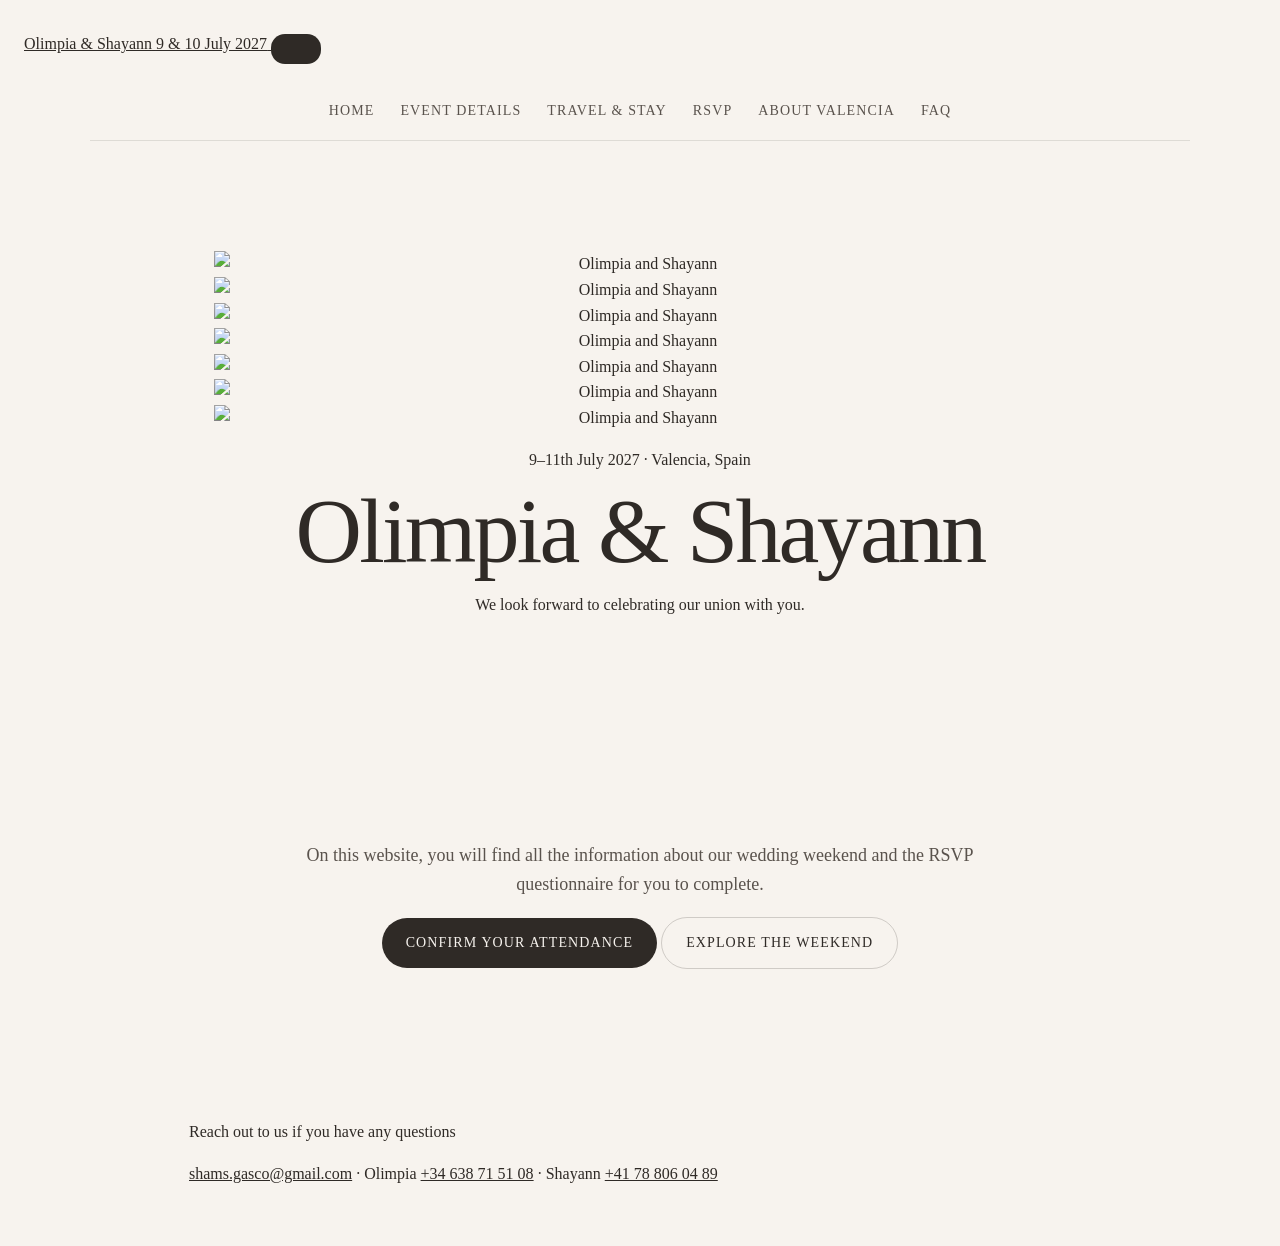
==== public/index.html @ da9096dc "Add accessible previous and next homepage photo controls" ====
<!DOCTYPE html>
<html lang="en">
  <head>
    <meta charset="UTF-8" />
    <meta name="viewport" content="width=device-width, initial-scale=1.0" />
    <title>Our Wedding</title>
    <link rel="stylesheet" href="/styles/main.css" />
  <script src="/scripts/navigation.js" defer></script>
  <script src="/scripts/home-carousel.js" defer></script>
  </head>

  <body>
    <header class="site-header">
    <div class="mobile-nav-bar">
      <a class="mobile-nav-home" href="index.html" aria-label="Olimpia and Shayann — 9 and 10 July 2027 — Home">
        <span class="site-header-names">Olimpia &amp; Shayann</span>
        <span class="site-header-date">9 &amp; 10 July 2027</span>
      </a>
      <button
        class="nav-toggle"
        type="button"
        aria-expanded="false"
        aria-controls="main-navigation"
        aria-label="Open navigation menu"
      >
        <span class="nav-toggle-icon" aria-hidden="true">
          <span></span>
          <span></span>
          <span></span>
        </span>
      </button>
    </div>

    <nav id="main-navigation" class="main-nav" aria-label="Primary navigation">
      <a href="index.html" aria-current="page">Home</a>
      <a href="event-details.html">Event Details</a>
      <a href="travel-stay.html">Travel & Stay</a>
      <a href="rsvp.html">RSVP</a>
      <a href="about-valencia.html">About Valencia</a>
      <a href="faq.html">FAQ</a>
    </nav>
  </header>

    <main>
      <section class="hero hero-fullscreen">
        <div class="hero-image hero-animate hero-carousel" data-home-carousel aria-label="Olimpia and Shayann photo gallery">
          <div class="hero-carousel-track" data-home-carousel-track>
            <div class="hero-carousel-slide" data-home-carousel-slide>
              <img class="hero-carousel-image-raised" src="/images/Home5.jpg" alt="Olimpia and Shayann" fetchpriority="high" />
            </div>
            <div class="hero-carousel-slide" data-home-carousel-slide aria-hidden="true">
              <img src="/images/Home10.jpeg" alt="Olimpia and Shayann" loading="lazy" decoding="async" />
            </div>
            <div class="hero-carousel-slide" data-home-carousel-slide aria-hidden="true">
              <img class="hero-carousel-image-raised" src="/images/Home8.jpg" alt="Olimpia and Shayann" loading="lazy" decoding="async" />
            </div>
            <div class="hero-carousel-slide" data-home-carousel-slide aria-hidden="true">
              <img class="hero-carousel-image-raised" src="/images/Home7.jpg" alt="Olimpia and Shayann" loading="lazy" decoding="async" />
            </div>
            <div class="hero-carousel-slide" data-home-carousel-slide aria-hidden="true">
              <img src="/images/Home6.jpg" alt="Olimpia and Shayann" loading="lazy" decoding="async" />
            </div>
            <div class="hero-carousel-slide" data-home-carousel-slide aria-hidden="true">
              <img src="/images/Home_page.jpeg" alt="Olimpia and Shayann" loading="lazy" decoding="async" />
            </div>
            <div class="hero-carousel-slide" data-home-carousel-slide aria-hidden="true">
              <img src="/images/Home2.jpg" alt="Olimpia and Shayann" loading="lazy" decoding="async" />
            </div>
          </div>
          <div class="hero-gradient"></div>
          <button
            class="hero-carousel-control hero-carousel-control-previous"
            type="button"
            data-home-carousel-previous
            aria-label="Show previous photo"
            hidden
          >
            <span aria-hidden="true">&#8592;</span>
          </button>
          <button
            class="hero-carousel-control hero-carousel-control-next"
            type="button"
            data-home-carousel-next
            aria-label="Show next photo"
            hidden
          >
            <span aria-hidden="true">&#8594;</span>
          </button>
        </div>

        <div class="hero-title-block">
          <p class="hero-title-eyebrow">9–11th July 2027 &middot; Valencia, Spain</p>
          <h1>Olimpia &amp; Shayann</h1>
          <p class="hero-title-subtitle">
            We look forward to celebrating our union with you.
          </p>
        </div>
      </section>

      <section id="intro" class="intro-section">
        <div class="intro-text">
          <p>
            On this website, you will find all the information about our wedding weekend
            and the RSVP questionnaire for you to complete.
          </p>

          <div class="intro-actions">
            <a class="button-primary" href="rsvp.html">Confirm Your Attendance</a>
            <a class="button-secondary" href="event-details.html">Explore the Weekend</a>
          </div>
        </div>
      </section>

      <section class="contact-stripe">
        <p class="contact-lead">Reach out to us if you have any questions</p>
        <p class="contact-details">
          <a href="mailto:shams.gasco@gmail.com">shams.gasco@gmail.com</a>
          <span class="contact-divider">·</span>
          <span class="contact-item">Olimpia <a href="tel:+34638715108">+34 638 71 51 08</a></span>
          <span class="contact-divider">·</span>
          <span class="contact-item">Shayann <a href="tel:+41788060489">+41 78 806 04 89</a></span>
        </p>
      </section>
    </main>
  </body>
</html>
---- styles/main.css ----
* {
  box-sizing: border-box;
}

body {
  margin: 0;
  font-family: "Georgia", "Times New Roman", serif;
  background-color: #f7f3ee;
  color: #2f2a26;
  line-height: 1.6;
}

a {
  color: inherit;
}

.site-header {
  padding: 28px 24px 0;
}

.main-nav {
  max-width: 1100px;
  margin: 0 auto;
  padding: 18px 0;
  border-bottom: 1px solid rgba(47, 42, 38, 0.12);
  display: flex;
  justify-content: center;
  flex-wrap: wrap;
  gap: 26px;
}

.main-nav a {
  text-decoration: none;
  font-size: 14px;
  letter-spacing: 0.08em;
  text-transform: uppercase;
  color: #5a534d;
}

.main-nav a:hover {
  color: #1f1a17;
}

main {
  width: 100%;
}

.hero {
  max-width: 900px;
  margin: 0 auto;
  padding: 110px 24px 90px;
  text-align: center;
}

.eyebrow,
.section-label,
.card-day {
  margin: 0 0 16px;
  font-size: 12px;
  letter-spacing: 0.2em;
  text-transform: uppercase;
  color: #8a7f75;
}

.hero h1 {
  margin: 0;
  font-size: clamp(52px, 8vw, 92px);
  font-weight: 400;
  line-height: 0.95;
  letter-spacing: -0.03em;
}

.hero-date,
.hero-location {
  margin: 16px 0 0;
  font-size: 20px;
  color: #5a534d;
}

.hero-actions {
  margin-top: 40px;
  display: flex;
  justify-content: center;
  gap: 16px;
  flex-wrap: wrap;
}

.button-primary,
.button-secondary {
  display: inline-block;
  padding: 14px 24px;
  border-radius: 999px;
  text-decoration: none;
  font-size: 14px;
  letter-spacing: 0.08em;
  text-transform: uppercase;
  transition: 0.2s ease;
}

.button-primary {
  background-color: #2f2a26;
  color: #f7f3ee;
}

.button-primary:hover {
  background-color: #1f1a17;
}

.button-secondary {
  border: 1px solid rgba(47, 42, 38, 0.2);
  color: #2f2a26;
}

.button-secondary:hover {
  background-color: rgba(47, 42, 38, 0.05);
}

.intro-section,
.overview-section,
.planning-section,
.rsvp-section {
  padding: 40px 24px 90px;
}

.intro-text,
.overview-section > h2,
.overview-section > .section-label,
.planning-card,
.rsvp-section {
  max-width: 1100px;
  margin-left: auto;
  margin-right: auto;
}

.intro-text {
  max-width: 760px;
  text-align: center;
}

.intro-text h2,
.overview-section h2,
.planning-card h2,
.rsvp-section h2 {
  margin: 0 0 18px;
  font-size: clamp(34px, 4vw, 54px);
  font-weight: 400;
  line-height: 1.05;
}

.intro-text p,
.overview-card p,
.planning-card p,
.rsvp-section p {
  font-size: 18px;
  color: #5a534d;
}

.overview-grid {
  max-width: 1100px;
  margin: 40px auto 0;
  display: grid;
  grid-template-columns: repeat(3, minmax(0, 1fr));
  gap: 24px;
}

.overview-card {
  background: rgba(255, 255, 255, 0.65);
  border: 1px solid rgba(47, 42, 38, 0.08);
  border-radius: 24px;
  padding: 32px 28px;
}

.overview-card h3 {
  margin: 0 0 14px;
  font-size: 28px;
  font-weight: 400;
  line-height: 1.15;
}

.overview-card p {
  margin: 0;
}

.planning-card {
  background: #efe7de;
  border-radius: 32px;
  padding: 48px 40px;
  text-align: center;
}

.planning-links {
  margin-top: 28px;
  display: flex;
  justify-content: center;
  gap: 20px;
  flex-wrap: wrap;
}

.planning-links a {
  text-decoration: none;
  border-bottom: 1px solid rgba(47, 42, 38, 0.2);
  padding-bottom: 3px;
}

.rsvp-section {
  text-align: center;
  padding-bottom: 110px;
}

table {
  width: 100%;
  max-width: 950px;
  margin: 30px auto;
  border-collapse: collapse;
  background: rgba(255, 255, 255, 0.75);
  border-radius: 18px;
  overflow: hidden;
}

th,
td {
  border: 1px solid rgba(47, 42, 38, 0.08);
  padding: 16px;
  text-align: left;
  font-size: 16px;
}

th {
  background-color: #eee4d9;
  font-weight: 400;
}

section {
  max-width: 950px;
  margin: 60px auto;
  text-align: left;
  padding: 0 24px;
}

section h2 {
  margin-bottom: 14px;
  font-size: 38px;
  font-weight: 400;
  line-height: 1.1;
}

ul {
  padding-left: 20px;
}

form {
  max-width: 720px;
  margin: 40px auto 0;
  text-align: left;
  background: rgba(255, 255, 255, 0.7);
  padding: 32px;
  border-radius: 24px;
  border: 1px solid rgba(47, 42, 38, 0.08);
}

label {
  display: inline-block;
  margin-bottom: 6px;
  font-size: 15px;
  color: #4d4640;
}

input,
select,
button,
textarea {
  width: 100%;
  padding: 14px 16px;
  margin-top: 6px;
  margin-bottom: 18px;
  font-size: 16px;
  font-family: inherit;
  border-radius: 14px;
  border: 1px solid rgba(47, 42, 38, 0.14);
  background-color: #fffdfb;
  color: #2f2a26;
}

button {
  background-color: #2f2a26;
  color: #f7f3ee;
  cursor: pointer;
  width: auto;
  padding: 14px 24px;
}

button:hover {
  background-color: #1f1a17;
}

img {
  max-width: 100%;
  display: block;
}

@media (max-width: 900px) {
  .overview-grid {
    grid-template-columns: 1fr;
  }

  .hero {
    padding-top: 80px;
  }

  .planning-card {
    padding: 36px 24px;
  }

  section h2 {
    font-size: 30px;
  }
}
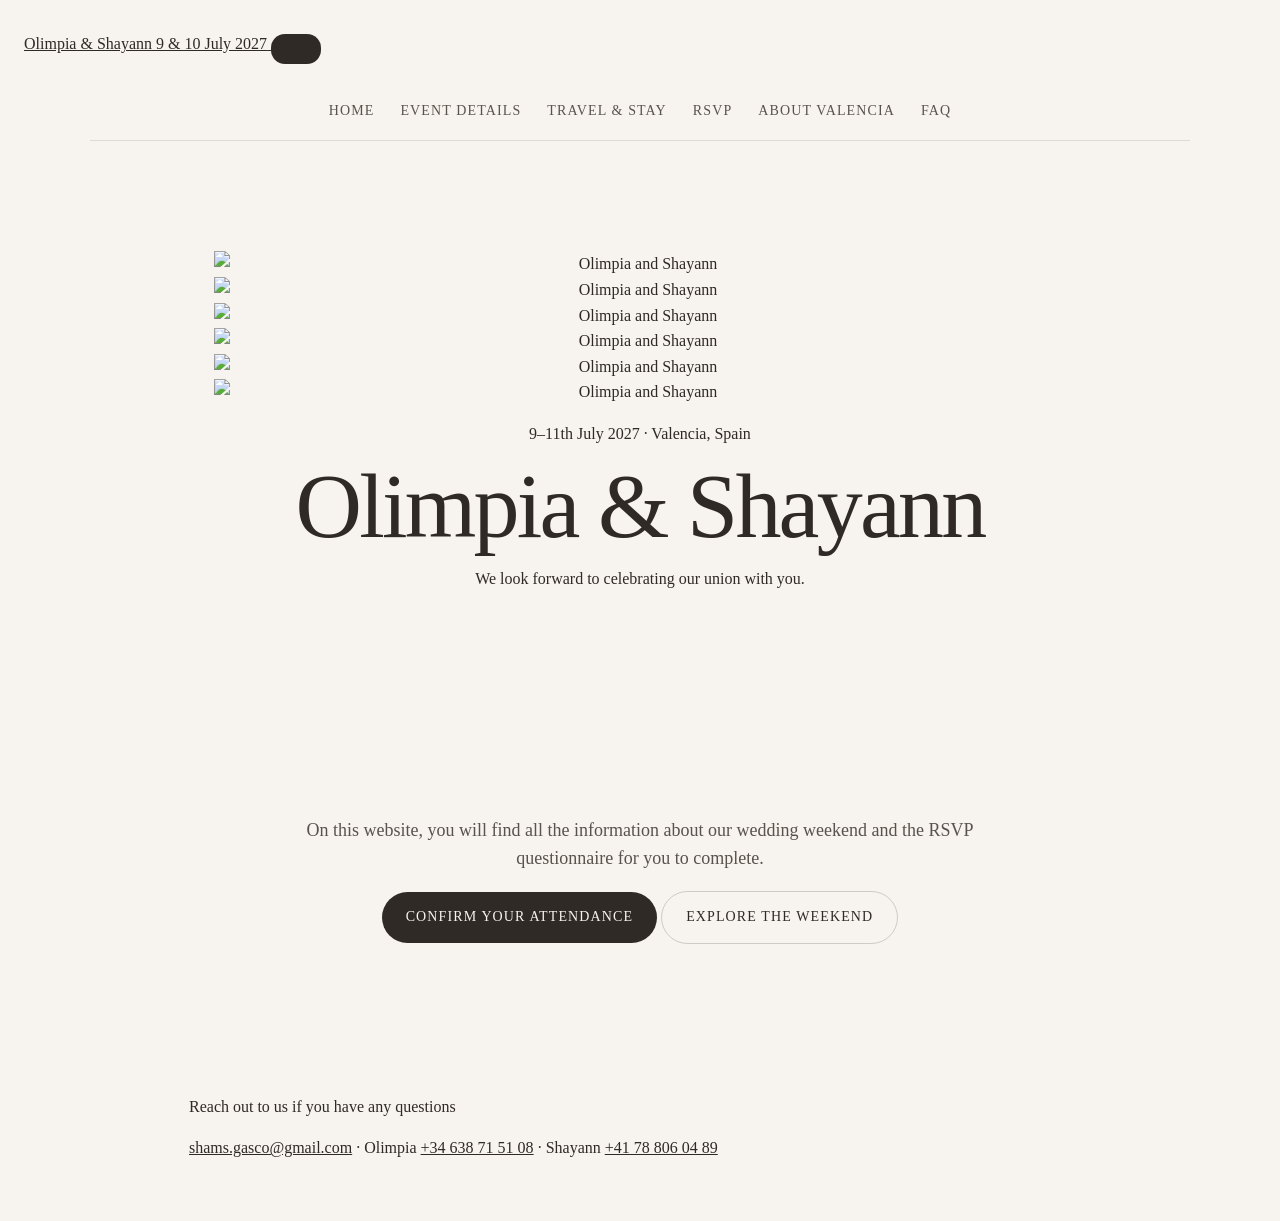
==== commit 8565777a: "Remove fourth photo and lower third homepage carousel image" ====
--- a/public/index.html
+++ b/public/index.html
@@ -52,10 +52,7 @@
               <img src="/images/Home10.jpeg" alt="Olimpia and Shayann" loading="lazy" decoding="async" />
             </div>
             <div class="hero-carousel-slide" data-home-carousel-slide aria-hidden="true">
-              <img class="hero-carousel-image-raised" src="/images/Home8.jpg" alt="Olimpia and Shayann" loading="lazy" decoding="async" />
-            </div>
-            <div class="hero-carousel-slide" data-home-carousel-slide aria-hidden="true">
-              <img class="hero-carousel-image-raised" src="/images/Home7.jpg" alt="Olimpia and Shayann" loading="lazy" decoding="async" />
+              <img class="hero-carousel-image-lowered" src="/images/Home8.jpg" alt="Olimpia and Shayann" loading="lazy" decoding="async" />
             </div>
             <div class="hero-carousel-slide" data-home-carousel-slide aria-hidden="true">
               <img src="/images/Home6.jpg" alt="Olimpia and Shayann" loading="lazy" decoding="async" />
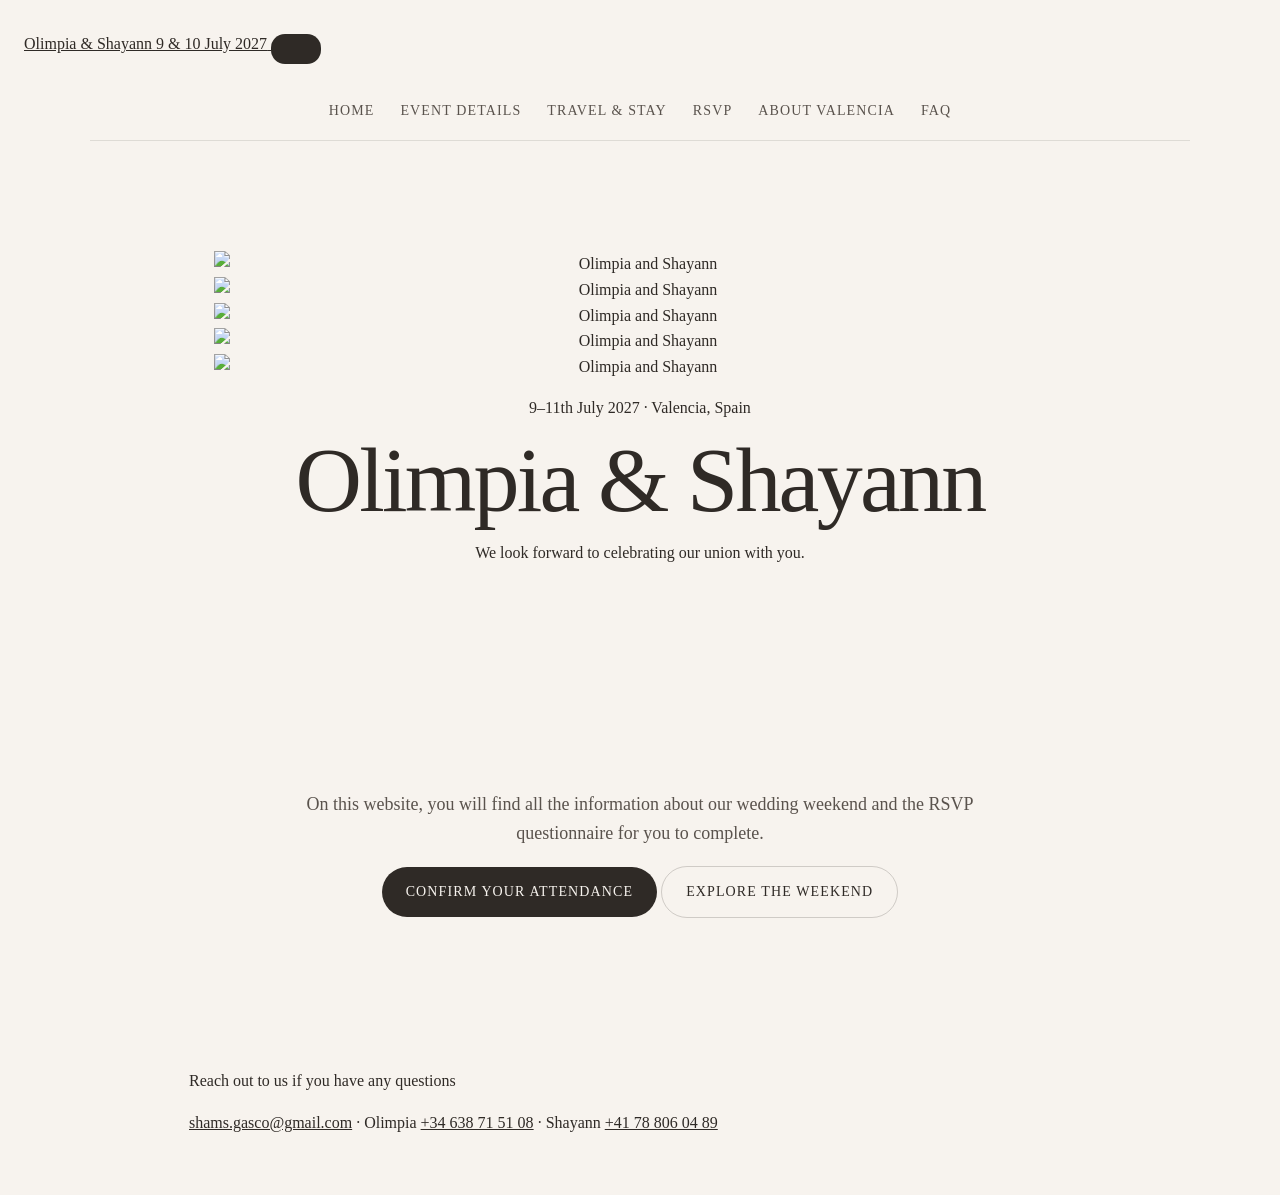
==== commit 0c7de395: "Remove Home6 from the homepage carousel" ====
--- a/public/index.html
+++ b/public/index.html
@@ -53,9 +53,6 @@
             </div>
             <div class="hero-carousel-slide" data-home-carousel-slide aria-hidden="true">
               <img class="hero-carousel-image-lowered" src="/images/Home8.jpg" alt="Olimpia and Shayann" loading="lazy" decoding="async" />
-            </div>
-            <div class="hero-carousel-slide" data-home-carousel-slide aria-hidden="true">
-              <img src="/images/Home6.jpg" alt="Olimpia and Shayann" loading="lazy" decoding="async" />
             </div>
             <div class="hero-carousel-slide" data-home-carousel-slide aria-hidden="true">
               <img src="/images/Home_page.jpeg" alt="Olimpia and Shayann" loading="lazy" decoding="async" />
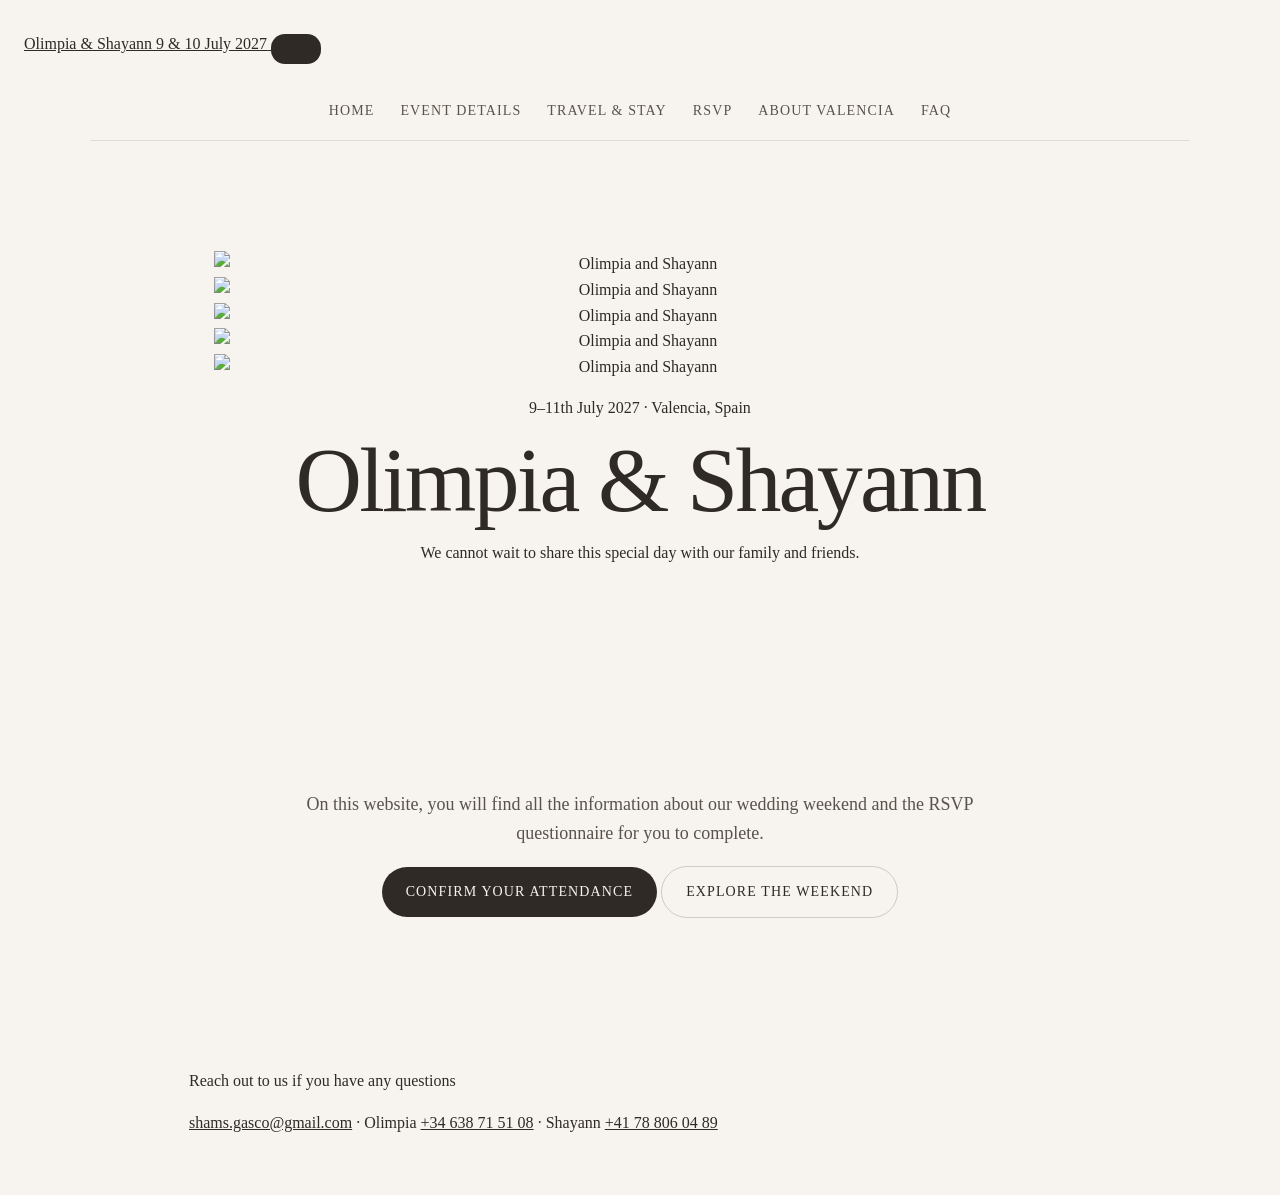
==== commit 220b6f27: "Refine language pill and update translated copy" ====
--- a/public/index.html
+++ b/public/index.html
@@ -6,6 +6,7 @@
     <title>Our Wedding</title>
     <link rel="stylesheet" href="/styles/main.css" />
   <script src="/scripts/navigation.js" defer></script>
+  <script src="/scripts/language.js" defer></script>
   <script src="/scripts/home-carousel.js" defer></script>
   </head>
 
@@ -86,7 +87,7 @@
           <p class="hero-title-eyebrow">9–11th July 2027 &middot; Valencia, Spain</p>
           <h1>Olimpia &amp; Shayann</h1>
           <p class="hero-title-subtitle">
-            We look forward to celebrating our union with you.
+            We cannot wait to share this special day with our family and friends.
           </p>
         </div>
       </section>
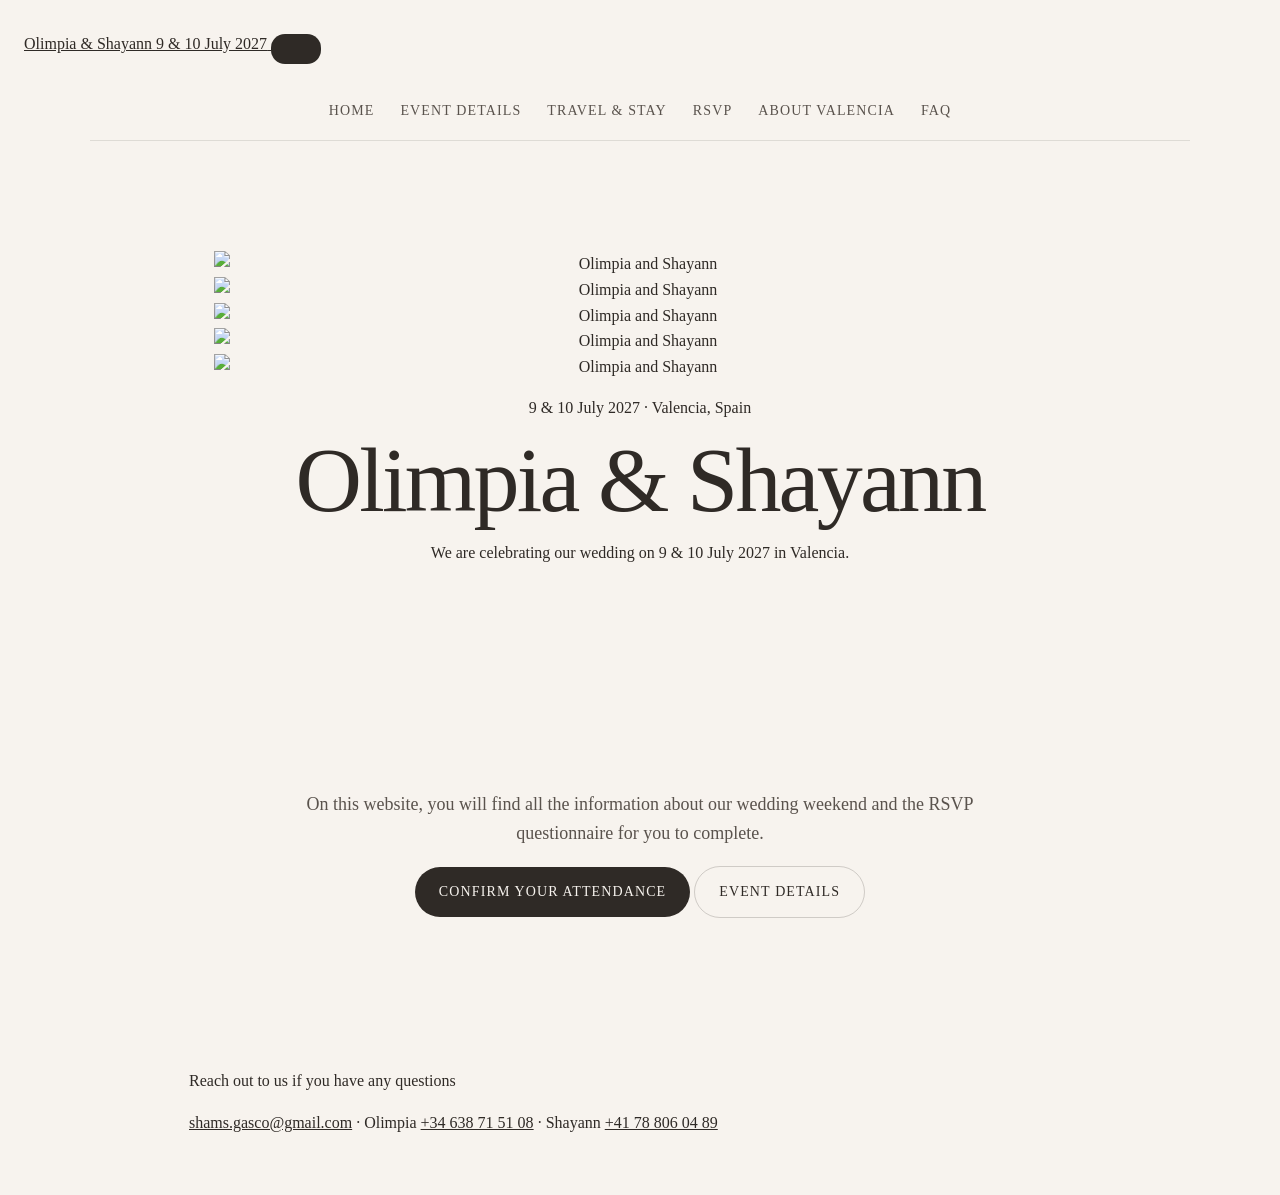
==== commit aa6554ab: "Refine wedding details, menus and Valencia guide" ====
--- a/public/index.html
+++ b/public/index.html
@@ -84,10 +84,10 @@
         </div>
 
         <div class="hero-title-block">
-          <p class="hero-title-eyebrow">9–11th July 2027 &middot; Valencia, Spain</p>
+          <p class="hero-title-eyebrow">9 &amp; 10 July 2027 &middot; Valencia, Spain</p>
           <h1>Olimpia &amp; Shayann</h1>
           <p class="hero-title-subtitle">
-            We cannot wait to share this special day with our family and friends.
+            We are celebrating our wedding on 9 &amp; 10 July 2027 in Valencia.
           </p>
         </div>
       </section>
@@ -101,7 +101,7 @@
 
           <div class="intro-actions">
             <a class="button-primary" href="rsvp.html">Confirm Your Attendance</a>
-            <a class="button-secondary" href="event-details.html">Explore the Weekend</a>
+            <a class="button-secondary" href="event-details.html">Event Details</a>
           </div>
         </div>
       </section>
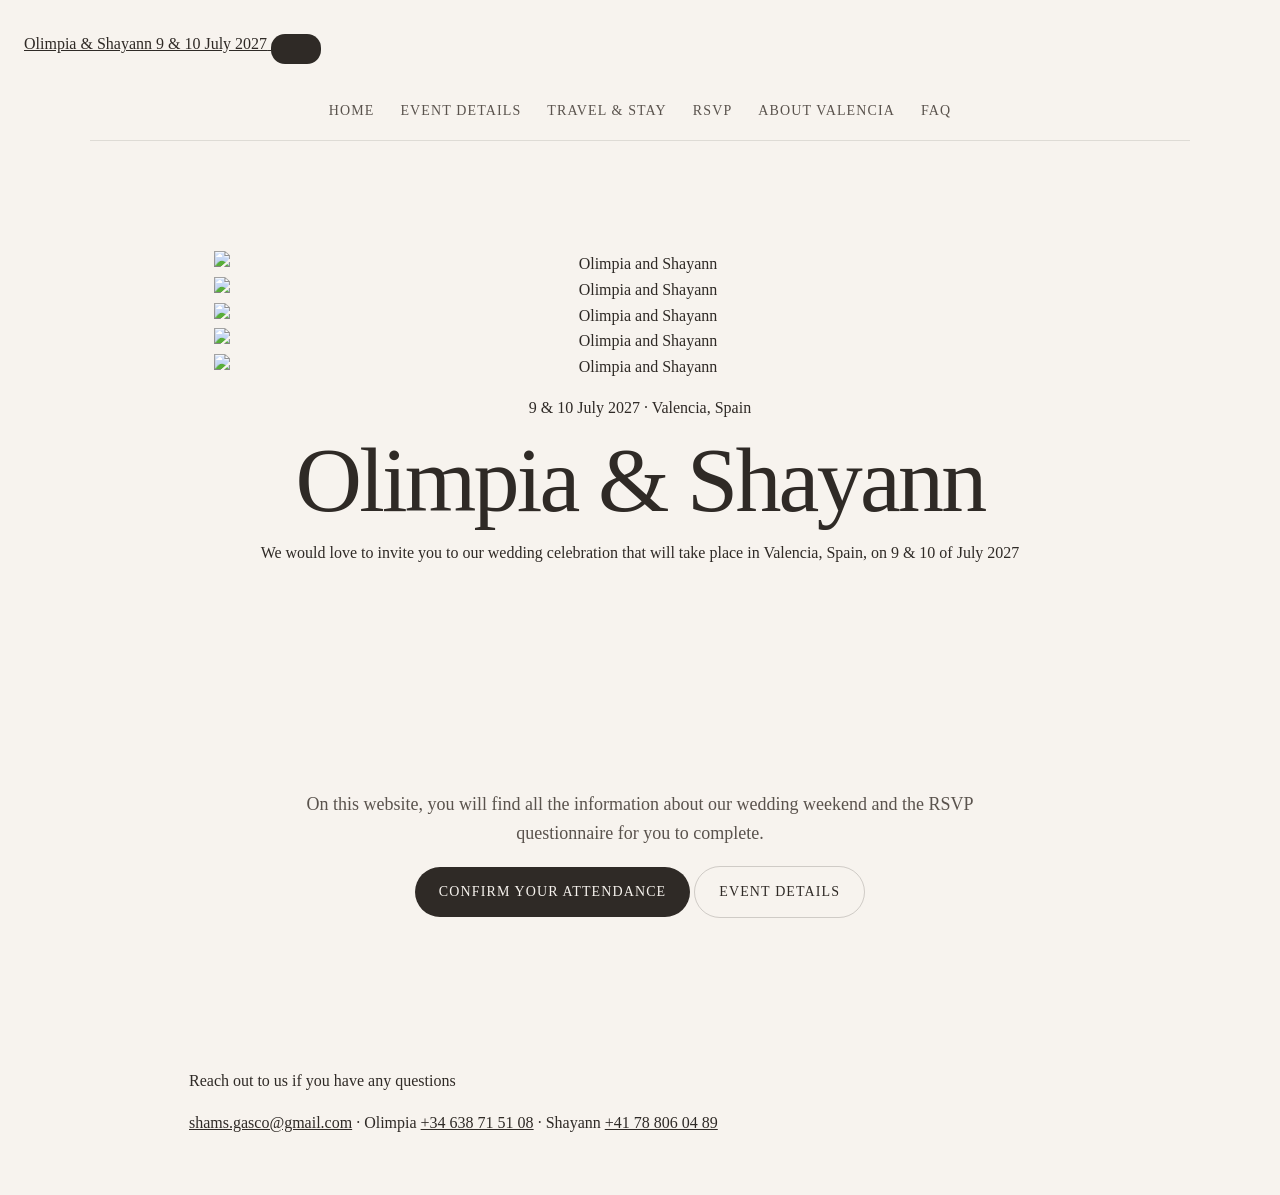
==== commit 94165a54: "Tighten menus and label paella restaurants" ====
--- a/public/index.html
+++ b/public/index.html
@@ -87,7 +87,7 @@
           <p class="hero-title-eyebrow">9 &amp; 10 July 2027 &middot; Valencia, Spain</p>
           <h1>Olimpia &amp; Shayann</h1>
           <p class="hero-title-subtitle">
-            We are celebrating our wedding on 9 &amp; 10 July 2027 in Valencia.
+            We would love to invite you to our wedding celebration that will take place in Valencia, Spain, on 9 &amp; 10 of July 2027
           </p>
         </div>
       </section>
